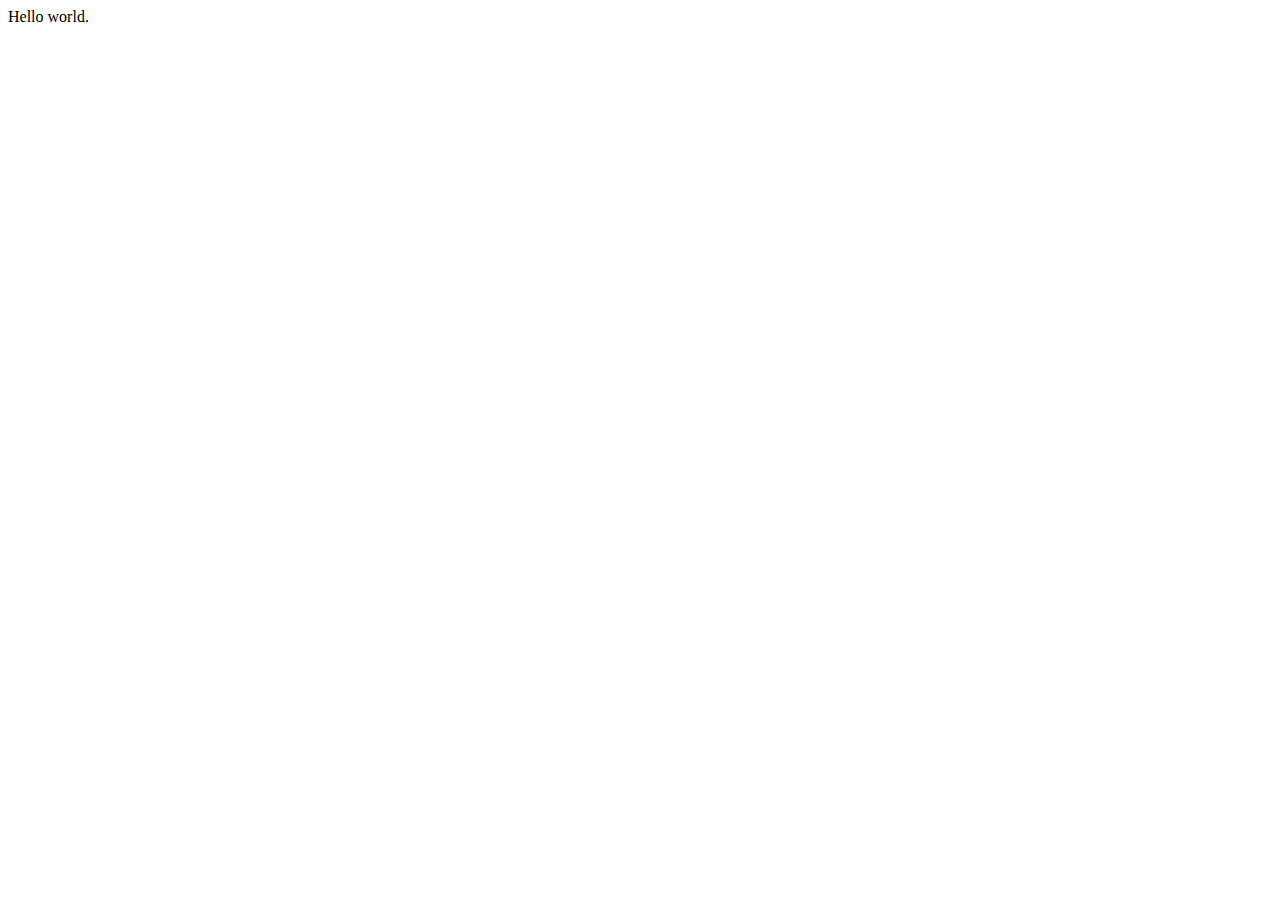
==== index.html @ d02e03b2 "initial commit" ====
<!DOCTYPE html>
<html lang="en">
<head>
  <meta charset="UTF-8">
  <meta name="viewport" content="width=device-width, initial-scale=1.0">
  <meta http-equiv="X-UA-Compatible" content="ie=edge">
  <title>Andy Callahan - Web Developer</title>
</head>
<body>
  Hello world.
</body>
</html>
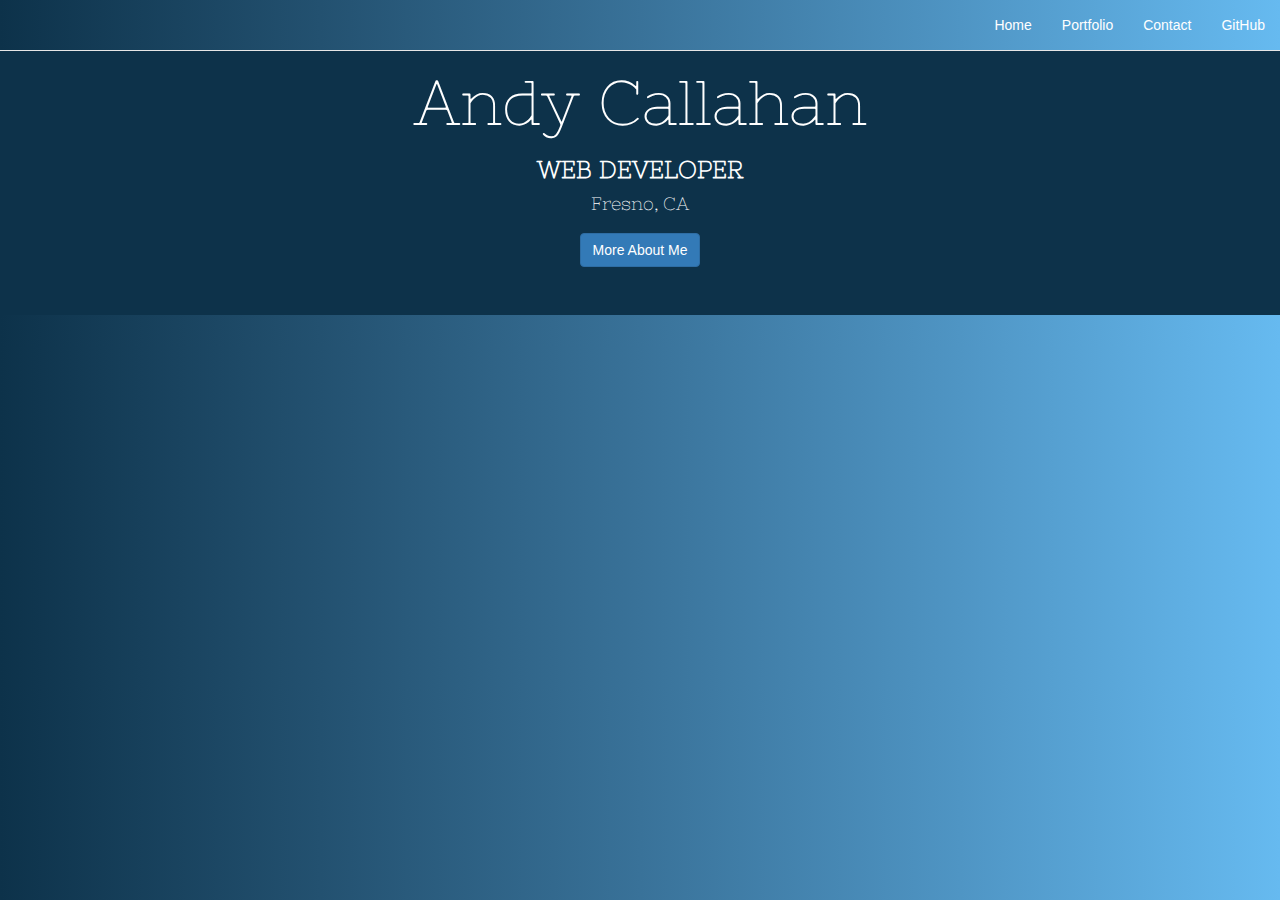
==== commit c206aaf3: "initial commit" ====
--- a/index.html
+++ b/index.html
@@ -5,8 +5,47 @@
   <meta name="viewport" content="width=device-width, initial-scale=1.0">
   <meta http-equiv="X-UA-Compatible" content="ie=edge">
   <title>Andy Callahan - Web Developer</title>
+    <!-- Link Google Fonts here -->
+    <link href="https://fonts.googleapis.com/css?family=Ledger|Nixie+One" rel="stylesheet">
+    <!-- Link Styles here -->
+    <link rel="stylesheet" href="css/bootstrap.min.css">
+    <link rel="stylesheet" href="css/fontawesome-all.min.css">
+    <link rel="stylesheet" href="css/styles.css">
 </head>
+
 <body>
-  Hello world.
+  <nav class="navbar navbar-default navbar-fixed-top">
+    <div class="container-fluid">
+      <!-- Brand and toggle get grouped for better mobile display -->
+      <div class="navbar-header">
+        <button type="button" class="navbar-toggle collapsed" data-toggle="collapse" data-target="#bs-example-navbar-collapse-1" aria-expanded="false">
+          <span class="icon-bar"></span>
+          <span class="icon-bar"></span>
+          <span class="icon-bar"></span>
+        </button>
+      </div>
+
+      <ul class="nav navbar-nav navbar-right">
+        <li><a href="#">Home</a></li>
+        <li><a href="#">Portfolio</a></li>
+        <li><a href="#">Contact</a></li>
+        <li><a href="#">GitHub</a></li>
+      </ul>
+    </div><!-- /.container-fluid -->
+  </nav>
+
+  <div class="jumbotron text-center">
+    <h1>Andy Callahan</h1>
+    <h3><b>WEB DEVELOPER</b></h3>
+    <h4>Fresno, CA</h4>
+    <button class="btn btn-primary" data-toggle="collapse" data-target="#about">More About Me</button>
+
+    <div id="about" class="collapse">
+    <p>Lorem ipsum dolor text....</p>
+    </div>
+  </div>
+
+  <script src="js/jquery-3.3.1.min.js" charset="utf-8"></script>
+  <script src="js/bootstrap.min.js" charset="utf-8"></script>
 </body>
 </html>
--- a/css/styles.css
+++ b/css/styles.css
@@ -0,0 +1,22 @@
+h1, h2, h3, h4 {
+  font-family: 'Nixie One', cursive;
+}
+p {
+  font-family: 'Ledger', serif;
+}
+body {
+  background-image: linear-gradient(to right, #0d324a, #235170, #397299, #4f95c4, #66baf0);
+}
+.navbar {
+  background-image: linear-gradient(to right, #0d324a, #235170, #397299, #4f95c4, #66baf0);
+}
+.navbar-default .navbar-nav li a {
+  color: #ffffff;
+}
+.jumbotron {
+  background-color: #0d324a;
+  color: #ffffff;
+}
+.btn {
+  margin-top: 10px;
+}
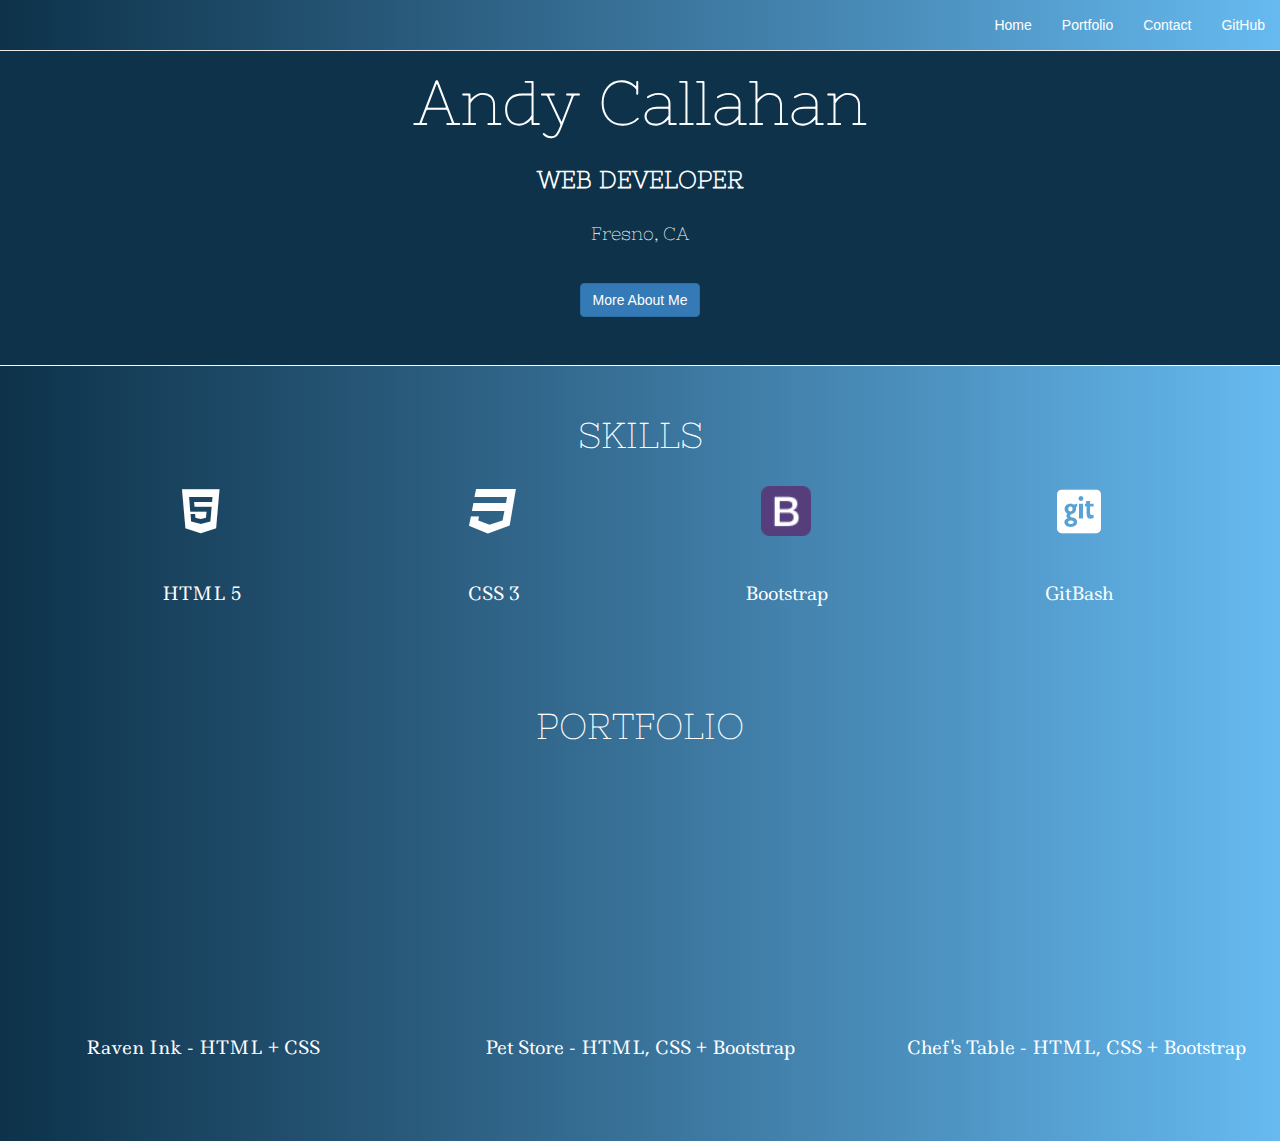
==== commit 2b5ce7ad: "updated" ====
--- a/index.html
+++ b/index.html
@@ -19,22 +19,26 @@
       <!-- Brand and toggle get grouped for better mobile display -->
       <div class="navbar-header">
         <button type="button" class="navbar-toggle collapsed" data-toggle="collapse" data-target="#bs-example-navbar-collapse-1" aria-expanded="false">
+          <span class="sr-only">Toggle navigation</span>
           <span class="icon-bar"></span>
           <span class="icon-bar"></span>
           <span class="icon-bar"></span>
         </button>
       </div>
 
-      <ul class="nav navbar-nav navbar-right">
-        <li><a href="#">Home</a></li>
-        <li><a href="#">Portfolio</a></li>
-        <li><a href="#">Contact</a></li>
-        <li><a href="#">GitHub</a></li>
-      </ul>
+      <!-- Collect the nav links, forms, and other content for toggling -->
+      <div class="collapse navbar-collapse" id="bs-example-navbar-collapse-1">
+        <ul class="nav navbar-nav navbar-right">
+          <li><a href="#home">Home</a></li>
+          <li><a href="#portfolio">Portfolio</a></li>
+          <li><a href="#contact">Contact</a></li>
+          <li><a href="https://github.com/methodicalrose">GitHub</a></li>
+        </ul>
+      </div><!-- /.navbar-collapse -->
     </div><!-- /.container-fluid -->
   </nav>
 
-  <div class="jumbotron text-center">
+  <div id="home" class="jumbotron text-center">
     <h1>Andy Callahan</h1>
     <h3><b>WEB DEVELOPER</b></h3>
     <h4>Fresno, CA</h4>
@@ -45,6 +49,68 @@
     </div>
   </div>
 
+  <div class="container text-center">
+    <div class="row">
+      <div class="skills col-xs-12">
+        <h1>SKILLS</h1>
+      </div>
+      <div class="col-xs-3">
+        <i class="fab fa-html5"></i>
+      </div>
+      <div class="col-xs-3">
+        <i class="fab fa-css3"></i>
+      </div>
+      <div class="col-xs-3">
+        <img height="50px" width="50px" src="[data-uri]">
+      </div>
+      <div class="col-xs-3">
+        <i class="fab fa-git-square"></i>
+      </div>
+    </div>
+    <div class="row">
+      <div class="col-xs-3">
+        <p>HTML 5</p>
+      </div>
+      <div class="col-xs-3">
+        <p>CSS 3</p>
+      </div>
+      <div class="col-xs-3">
+        <p>Bootstrap</p>
+      </div>
+      <div class="col-xs-3">
+        <p>GitBash</p>
+      </div>
+    </div>
+  </div>
+
+  <div id="portfolio" class="embed-container text-center">
+    <div class="row">
+      <div class="text-center">
+        <h1>PORTFOLIO</h1>
+      </div>
+    </div>
+    <div class="row">
+      <div class="col-md-4 col-xs-12">
+        <div class="embed-responsive embed-responsive-16by9">
+          <iframe class="embed-responsive-item" src="https://methodicalrose.github.io/raven-ink-tattoos/" style="height: 101%" allowfullscreen></iframe>
+        </div>
+        <p>Raven Ink - HTML + CSS</p>
+      </div>
+      <div class="col-md-4 col-xs-12">
+        <div class="embed-responsive embed-responsive-16by9">
+          <iframe class="embed-responsive-item" src="https://methodicalrose.github.io/bootcamp2-work/" style="height: 101%" allowfullscreen></iframe>
+        </div>
+        <p>Pet Store - HTML, CSS + Bootstrap</p>
+      </div>
+      <div class="col-md-4 col-xs-12">
+        <div class="embed-responsive embed-responsive-16by9">
+          <iframe class="embed-responsive-item" src="https://methodicalrose.github.io/restaurant2018/" style="height: 101%" allowfullscreen></iframe>
+        </div>
+        <p>Chef's Table - HTML, CSS + Bootstrap</p>
+      </div>
+    </div>
+  </div>
+
   <script src="js/jquery-3.3.1.min.js" charset="utf-8"></script>
   <script src="js/bootstrap.min.js" charset="utf-8"></script>
 </body>
--- a/css/styles.css
+++ b/css/styles.css
@@ -1,8 +1,20 @@
 h1, h2, h3, h4 {
   font-family: 'Nixie One', cursive;
+  color: #ffffff;
+  margin-bottom: 30px;
 }
 p {
   font-family: 'Ledger', serif;
+  color: #ffffff;
+  font-size: 18px;
+  margin-top: 30px;
+  margin-bottom: 30px;
+}
+i {
+  display: inline-block;
+  color: #ffffff;
+  font-size: 50px;
+  margin-bottom: 15px;
 }
 body {
   background-image: linear-gradient(to right, #0d324a, #235170, #397299, #4f95c4, #66baf0);
@@ -16,7 +28,13 @@
 .jumbotron {
   background-color: #0d324a;
   color: #ffffff;
+  border-bottom: 1px solid #ffffff;
 }
 .btn {
   margin-top: 10px;
 }
+#portfolio {
+  margin-top: 50px;
+  margin-bottom: 50px;
+  color: #000000;
+}
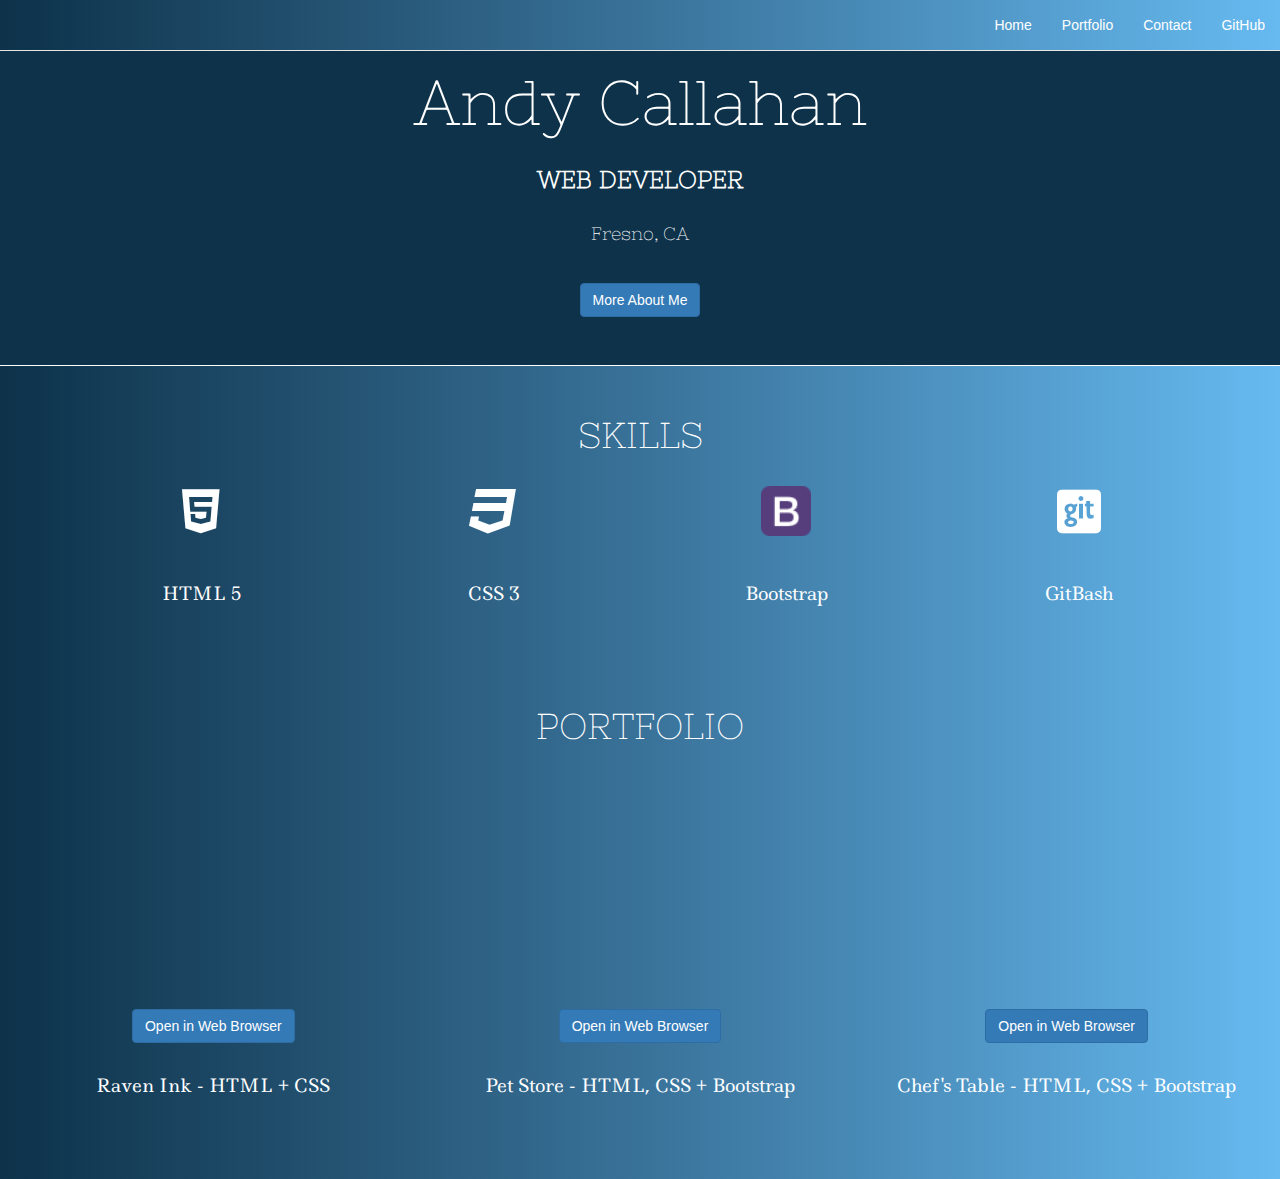
==== commit 982364e9: "updated" ====
--- a/index.html
+++ b/index.html
@@ -89,28 +89,35 @@
         <h1>PORTFOLIO</h1>
       </div>
     </div>
-    <div class="row">
+    <div class="row snippets">
       <div class="col-md-4 col-xs-12">
         <div class="embed-responsive embed-responsive-16by9">
           <iframe class="embed-responsive-item" src="https://methodicalrose.github.io/raven-ink-tattoos/" style="height: 101%" allowfullscreen></iframe>
         </div>
+        <button class="btn btn-primary"><a href="https://methodicalrose.github.io/raven-ink-tattoos/">Open in Web Browser</a></button>
         <p>Raven Ink - HTML + CSS</p>
       </div>
       <div class="col-md-4 col-xs-12">
         <div class="embed-responsive embed-responsive-16by9">
           <iframe class="embed-responsive-item" src="https://methodicalrose.github.io/bootcamp2-work/" style="height: 101%" allowfullscreen></iframe>
         </div>
+        <button class="btn btn-primary"><a href="https://methodicalrose.github.io/bootcamp2-work/">Open in Web Browser</a></button>
         <p>Pet Store - HTML, CSS + Bootstrap</p>
       </div>
       <div class="col-md-4 col-xs-12">
         <div class="embed-responsive embed-responsive-16by9">
           <iframe class="embed-responsive-item" src="https://methodicalrose.github.io/restaurant2018/" style="height: 101%" allowfullscreen></iframe>
         </div>
+        <button class="btn btn-primary"><a href="https://methodicalrose.github.io/restaurant2018/">Open in Web Browser</a></button>
         <p>Chef's Table - HTML, CSS + Bootstrap</p>
       </div>
     </div>
   </div>
 
+  <footer class="container">
+    
+  </footer>
+
   <script src="js/jquery-3.3.1.min.js" charset="utf-8"></script>
   <script src="js/bootstrap.min.js" charset="utf-8"></script>
 </body>
--- a/css/styles.css
+++ b/css/styles.css
@@ -22,8 +22,9 @@
 .navbar {
   background-image: linear-gradient(to right, #0d324a, #235170, #397299, #4f95c4, #66baf0);
 }
-.navbar-default .navbar-nav li a {
+.navbar-default .navbar-nav li a, .btn a {
   color: #ffffff;
+  text-decoration: none;
 }
 .jumbotron {
   background-color: #0d324a;
@@ -38,3 +39,6 @@
   margin-bottom: 50px;
   color: #000000;
 }
+div.row.snippets {
+  margin: 0;
+}
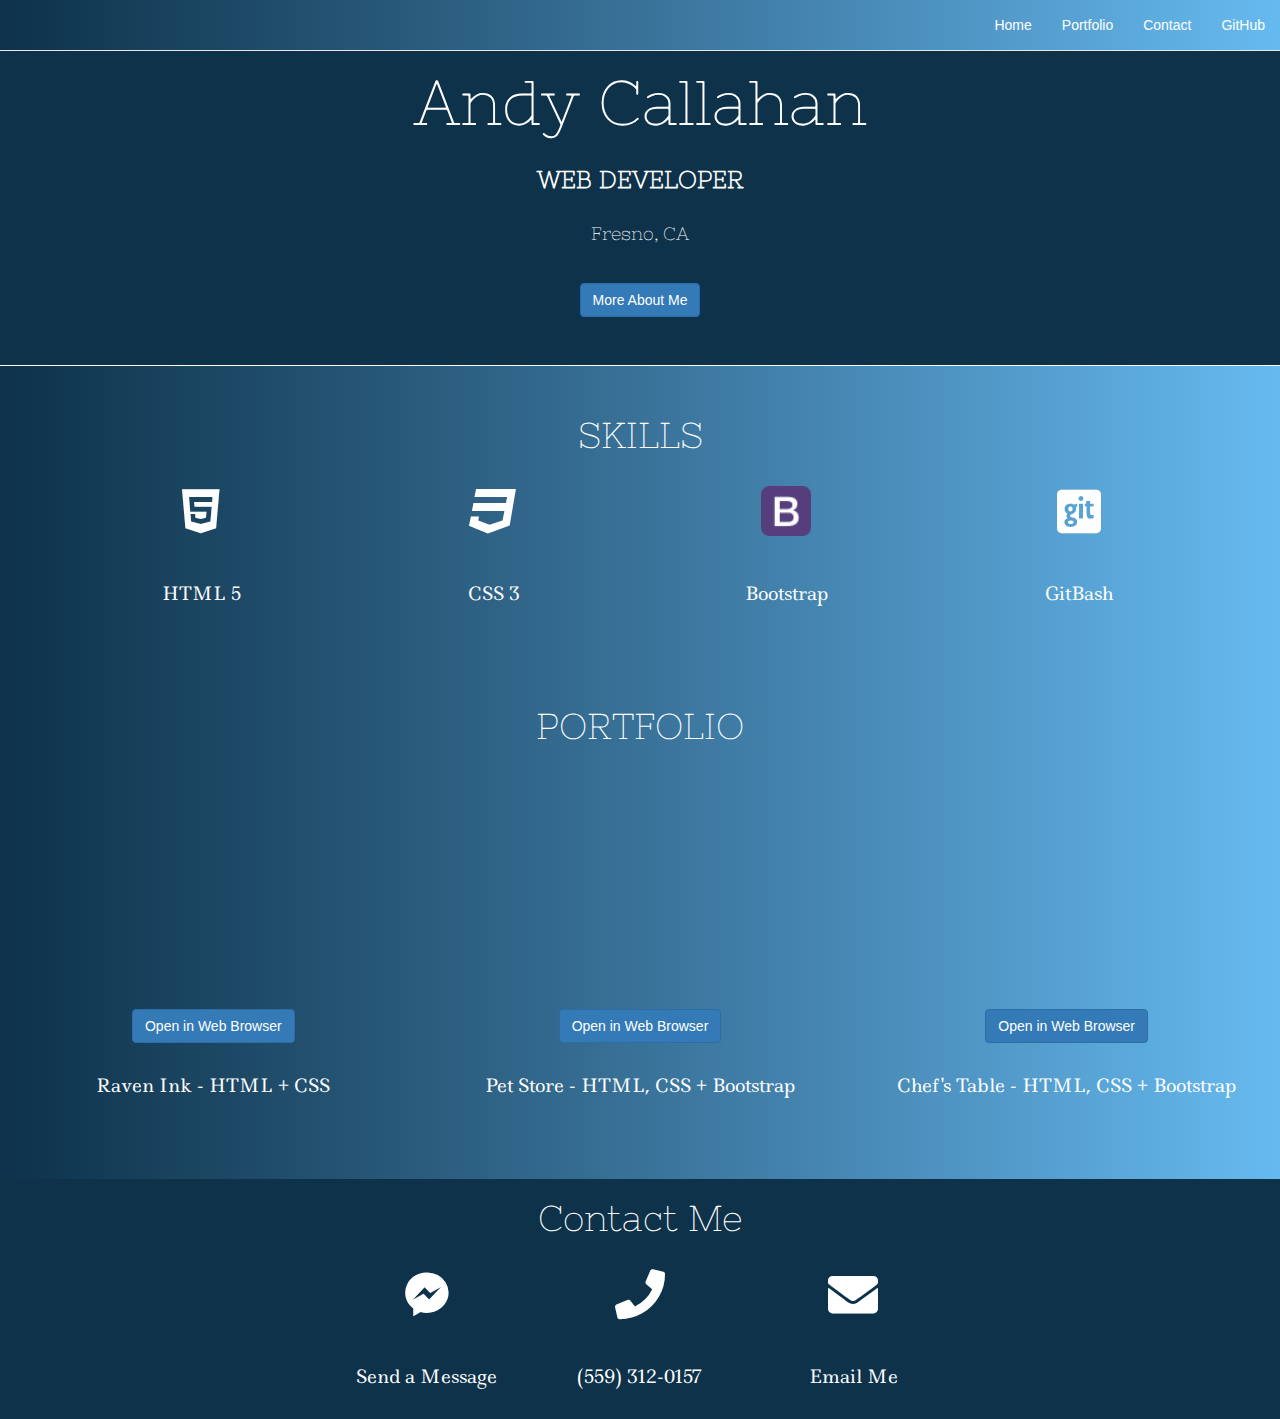
==== commit 95e6a2c1: "updated" ====
--- a/index.html
+++ b/index.html
@@ -45,7 +45,7 @@
     <button class="btn btn-primary" data-toggle="collapse" data-target="#about">More About Me</button>
 
     <div id="about" class="collapse">
-    <p>Lorem ipsum dolor text....</p>
+    <p>Hi there! My name is Andy, and I am a student of Web Development through Bitwise Industries. I am as local as local can get. Born and raised in Fresno, I have had a deep love for learning my entire life, and have always held a particular fascination for how things work. I discovered code when I was 14 years old, when I learned how to decorate forum posts using BBCode. I was hooked ever since. It wasn't until I was an adult that I got the opportunity to expand my knowledge of web development, and really find my niche. I have experience in coding with HTML, CSS, and Bootstrap, and am continuing to learn in even more languages. It is my goal to one day not only be a rockstar of web development, but to break ground in the world of gaming as well, creating games of my very own and even collaborating on large projects with a big name company!</p>
     </div>
   </div>
 
@@ -114,8 +114,30 @@
     </div>
   </div>
 
-  <footer class="container">
-    
+  <footer id="contact" class="container-fluid text-center">
+    <h1>Contact Me</h1>
+    <div class="row">
+      <div class="col-xs-2 col-xs-offset-3">
+        <i class="fab fa-facebook-messenger"></i>
+      </div>
+      <div class="col-xs-2">
+        <i class="fas fa-phone"></i>
+      </div>
+      <div class="col-xs-2">
+        <i class="fas fa-envelope"></i>
+      </div>
+    </div>
+    <div class="row">
+      <div class="col-xs-2 col-xs-offset-3">
+        <a href="https://www.facebook.com/messages/t/amanda.fillpot"><p>Send a Message</p></a>
+      </div>
+      <div class="col-xs-2">
+        <p>(559) 312-0157</p>
+      </div>
+      <div class="col-xs-2">
+        <a href="mailto:amandafillpot@icloud.com"><p>Email Me</p></a>
+      </div>
+    </div>
   </footer>
 
   <script src="js/jquery-3.3.1.min.js" charset="utf-8"></script>
--- a/css/styles.css
+++ b/css/styles.css
@@ -42,3 +42,6 @@
 div.row.snippets {
   margin: 0;
 }
+footer {
+  background-color: #0d324a;
+}
